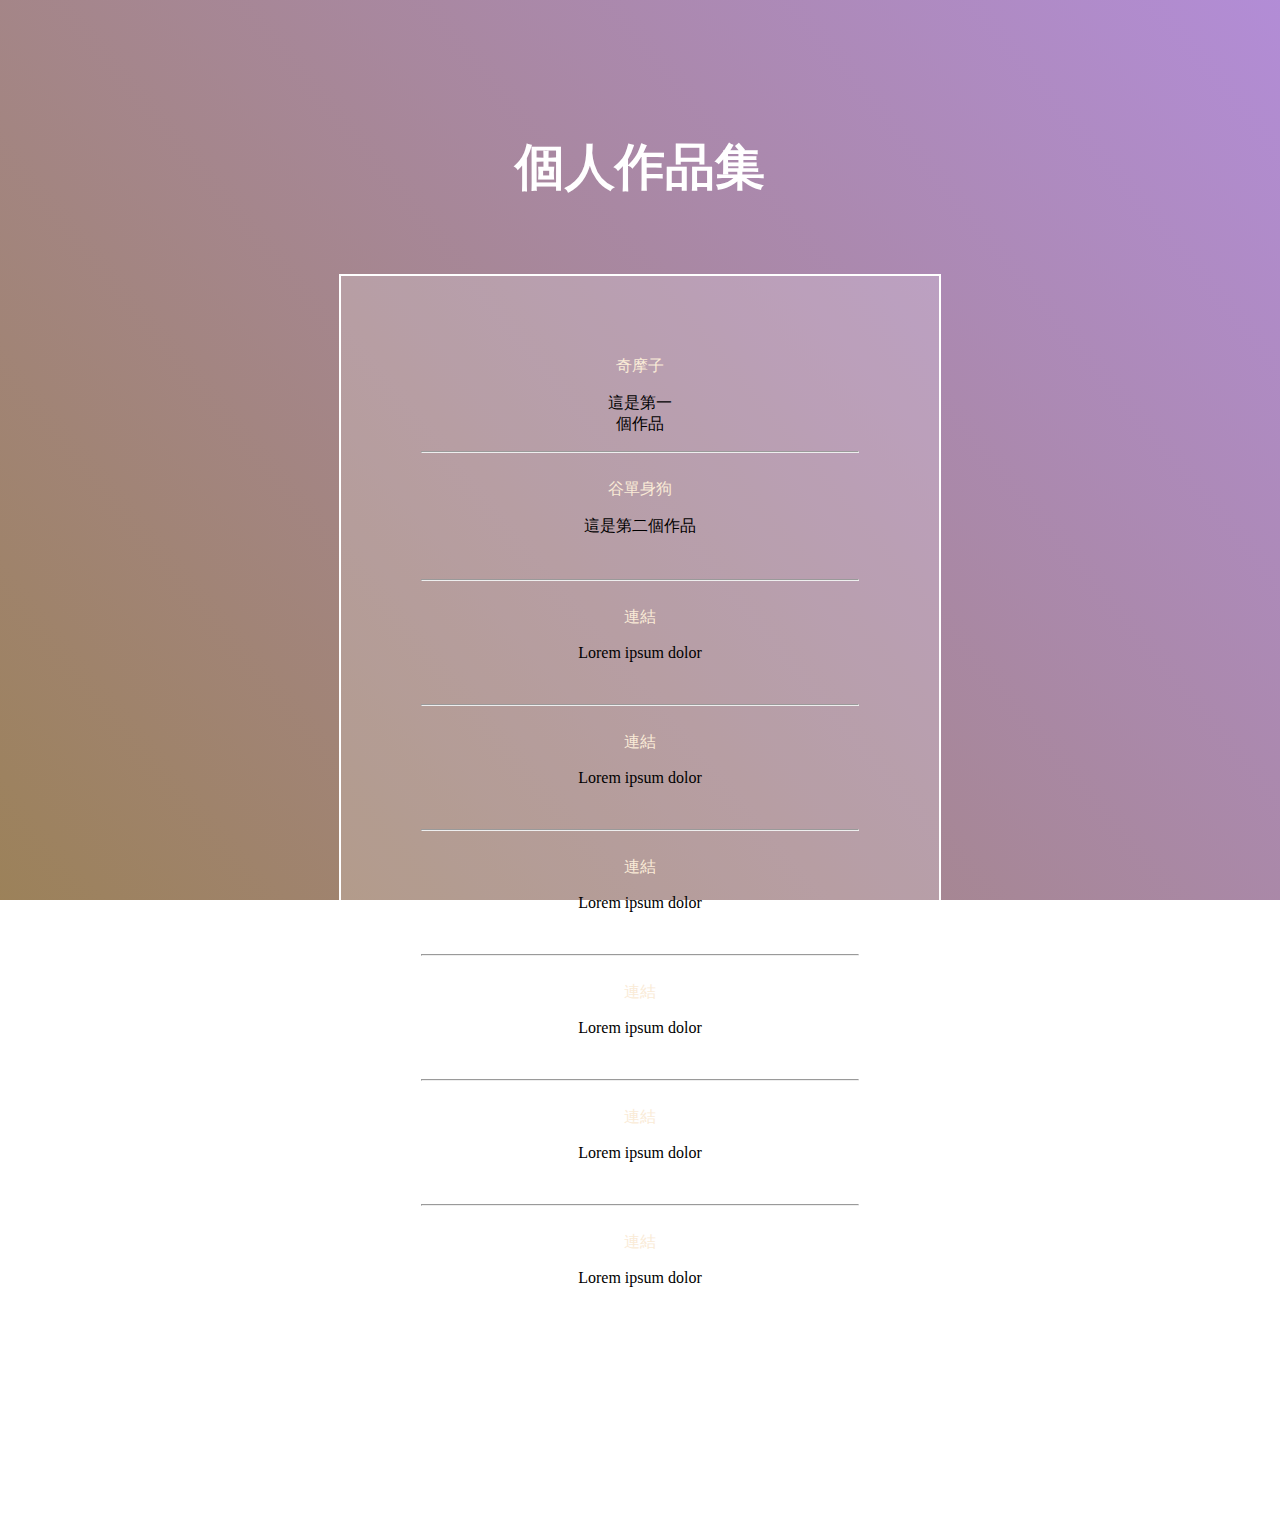
==== index.html @ cb09901f "first index" ====
<!DOCTYPE html>
<html lang="en">

<head>
    <meta charset="UTF-8">
    <meta name="viewport" content="width=device-width, initial-scale=1.0">
    <meta http-equiv="X-UA-Compatible" content="ie=edge">
    <title>Document</title>
    <link rel="stylesheet" href="global.css">
    <link rel="stylesheet" href="grid.css">
    <link rel="stylesheet" href="style.css">
</head>
<style>
    body {
        padding: 0;
        margin: 0;
        height: 100%;
    }

    .fk {
        background-image: linear-gradient(50deg, rgba(131, 98, 48, 0.8), rgba(127, 64, 187, 0.6)), url(https://source.unsplash.com/random);
        background-size: cover;
        background-repeat: no-repeat;
        background-attachment: fixed;
        background-position: center;
        padding: 100px 0;
        height: 100%;
        overflow: auto;
        /* display: flex;
        justify-content: center;
        align-items: center;        */
    }

    .tit {
        text-align: center;
    }

    .tit h1 {
        font-family: 微軟正黑體;
        /* font-family: 標楷體; */
        color: rgb(0, 0, 0);
        font-size: 40px;

    }

    @media screen and (min-width: 740px) {
        .tit h1 {
            font-family: 微軟正黑體;
            font-size: 50px;
            /* font-family: 標楷體; */
            color: rgb(255, 255, 255);
        }
    }

    .box {
        background-color: rgba(255, 255, 255, .2);
        border: 1px solid #fff;
        padding: 30px;

    }

    @media screen and (min-width: 740px) {
        .box {
            background-color: rgba(255, 255, 255, .2);
            border: 2px solid #fff;
            padding: 80px;
        }
    }

    #title {
        width: 80%;
        /* width: calc(100%/2); */
        margin: auto;
        padding: 40px;
        text-align: left;
    }

    @media screen and (min-width: 740px) {
        #title {
            width: 47%;
            /* width: calc(100%/2); */
            /* margin: auto; */
            padding: 40px;
            text-align: center;
        }
    }

    .box a {
        text-decoration: none;
        color: rgb(217, 215, 250);
    }

    @media screen and (min-width: 740px) {
        .box a {
            text-decoration: none;
            color: antiquewhite;
        }
    }
</style>

<body>
    <div class="fk full-width">
        <div class="tit">
            <h1>個人作品集</h1>
        </div>
        <div class="fixed-width" id="title">
            <div class="box">
                <a href="www.tw.yahoo.com">奇摩子</a>
                <p>這是第一
                    <br>
                    個作品</p>
                <hr>
                <br>
                <a href="www.google.com">谷單身狗</a>
                <p>這是第二個作品</p>
                <br>
                <hr>
                <br>
                <a href="#">連結</a>
                <p>Lorem ipsum dolor </p>
                <br>
                <hr>
                <br>
                <a href="#">連結</a>
                <p>Lorem ipsum dolor </p>
                <br>
                <hr>
                <br>
                <a href="#">連結</a>
                <p>Lorem ipsum dolor </p>
                <br>
                <hr>
                <br>
                <a href="#">連結</a>
                <p>Lorem ipsum dolor </p>
                <br>
                <hr>
                <br>
                <a href="#">連結</a>
                <p>Lorem ipsum dolor </p>
                <br>
                <hr>
                <br>
                <a href="#">連結</a>
                <p>Lorem ipsum dolor </p>

            </div>
        </div>
    </div>
</body>

</html>
<!-- ,rgba(57, 47, 150, 0.4),rgba(161, 41, 121, 0.2) -->
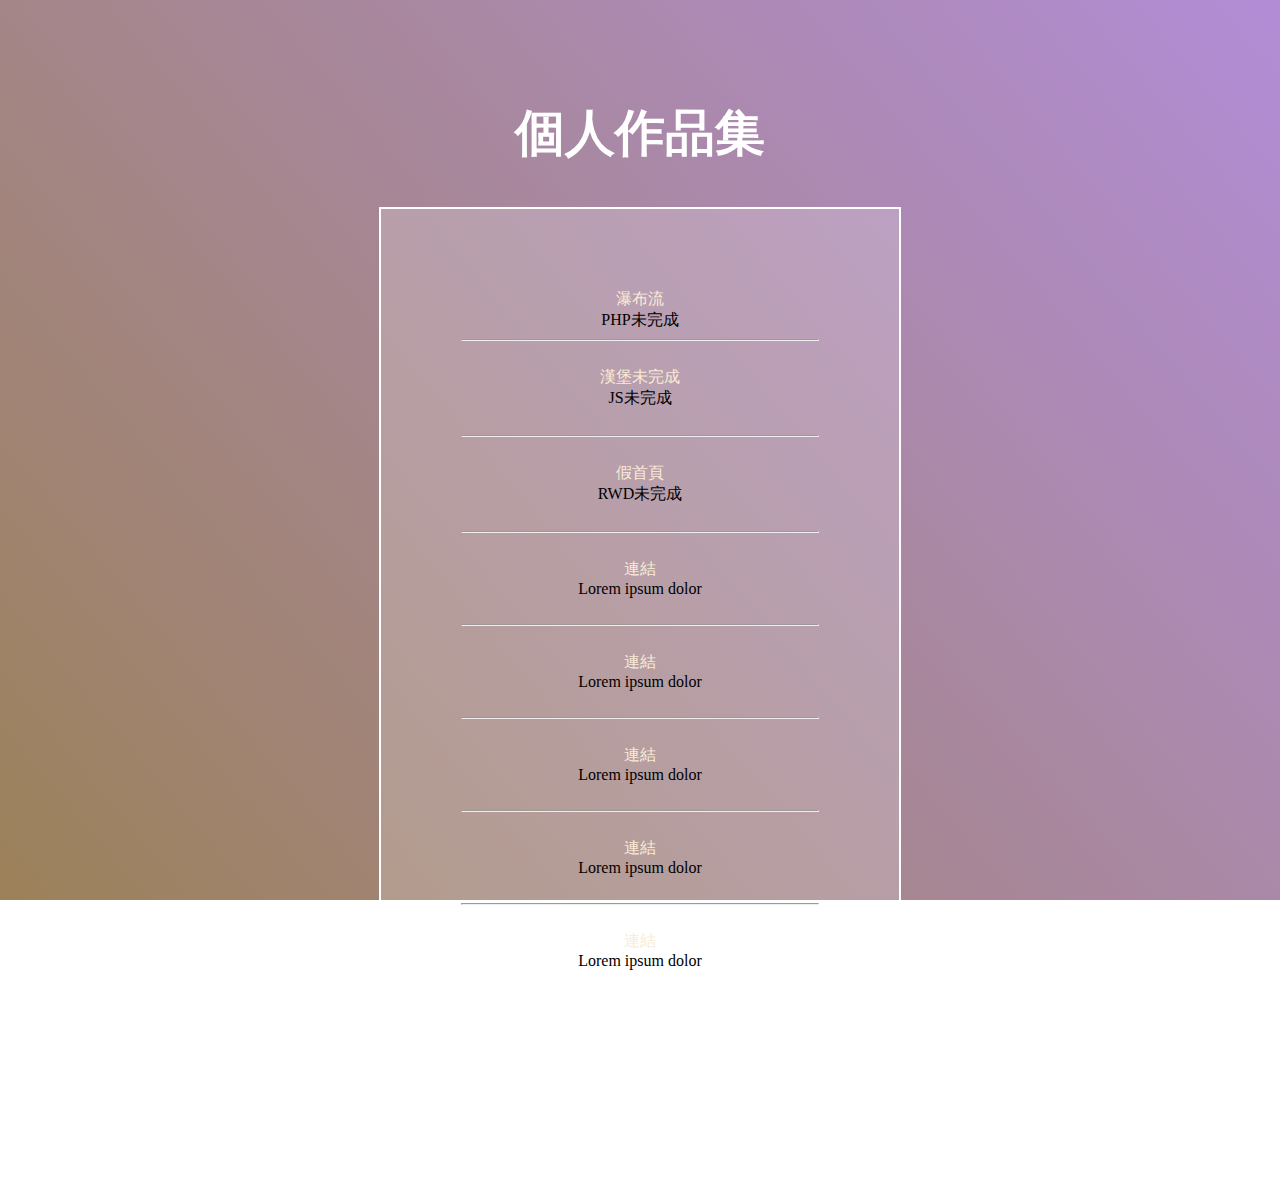
==== commit 64a3a569: "second index" ====
--- a/index.html
+++ b/index.html
@@ -105,19 +105,17 @@
         </div>
         <div class="fixed-width" id="title">
             <div class="box">
-                <a href="www.tw.yahoo.com">奇摩子</a>
-                <p>這是第一
-                    <br>
-                    個作品</p>
+                <a href="col-grid.html">瀑布流</a>
+                <p>PHP未完成</p>
                 <hr>
                 <br>
-                <a href="www.google.com">谷單身狗</a>
-                <p>這是第二個作品</p>
+                <a href="lastday.html">漢堡未完成</a>
+                <p>JS未完成</p>
                 <br>
                 <hr>
                 <br>
-                <a href="#">連結</a>
-                <p>Lorem ipsum dolor </p>
+                <a href="J_hw.html">假首頁</a>
+                <p>RWD未完成</p>
                 <br>
                 <hr>
                 <br>
--- a/global.css
+++ b/global.css
@@ -0,0 +1,42 @@
+*{
+    box-sizing: border-box;
+    font-family: 微軟正黑體;
+}
+html,body,h1,h2,h3,h4,h5,h6,p,img,ul,ol,li,div,span{
+    margin: 0;
+    padding: 0;
+    border: 0;
+}
+a{
+    text-decoration: none;
+}
+li{
+    list-style: none;
+}
+img{
+    width: 100%;
+    vertical-align: top;
+}
+.clearfix::after{
+    content: "";
+    display: block;
+    clear: both;
+}
+.btn{
+    display: block;
+    width: 70%;
+    margin: auto;
+    text-align: center;
+    padding: 10px 30px;
+    background-color: #fa0;
+    color: #000;
+}
+@media screen and (min-width: 540px){
+    .btn{
+        display: inline-block;
+        padding: 10px 30px;
+        background-color: #fa0;
+        color: #000;
+        width: auto;
+    }
+}--- a/grid.css
+++ b/grid.css
@@ -0,0 +1,333 @@
+.full-width{
+    width: 100%;
+}
+.fixed-width{
+    width: 100%;
+}
+.col-1 {
+    width: 8.3333333333%;
+    float: left;
+  }
+  
+  .col-2 {
+    width: 16.6666666667%;
+    float: left;
+  }
+  
+  .col-3 {
+    width: 25%;
+    float: left;
+  }
+  
+  .col-4 {
+    width: 33.3333333333%;
+    float: left;
+  }
+  
+  .col-5 {
+    width: 41.6666666667%;
+    float: left;
+  }
+  
+  .col-6 {
+    width: 50%;
+    float: left;
+  }
+  
+  .col-7 {
+    width: 58.3333333333%;
+    float: left;
+  }
+  
+  .col-8 {
+    width: 66.6666666667%;
+    float: left;
+  }
+  
+  .col-9 {
+    width: 75%;
+    float: left;
+  }
+  
+  .col-10 {
+    width: 83.3333333333%;
+    float: left;
+  }
+  
+  .col-11 {
+    width: 91.6666666667%;
+    float: left;
+  }
+  
+  .col-12 {
+    width: 100%;
+    float: left;
+  }
+  [class*="col"]{
+      padding: 15px;
+  }
+@media screen and (min-width: 540px) {
+    .fixed-width {
+      width: 540px;
+      margin: auto;
+    }
+  
+    .col-sm-1 {
+      width: 8.3333333333%;
+      float: left;
+    }
+  
+    .col-sm-2 {
+      width: 16.6666666667%;
+      float: left;
+    }
+  
+    .col-sm-3 {
+      width: 25%;
+      float: left;
+    }
+  
+    .col-sm-4 {
+      width: 33.3333333333%;
+      float: left;
+    }
+  
+    .col-sm-5 {
+      width: 41.6666666667%;
+      float: left;
+    }
+  
+    .col-sm-6 {
+      width: 50%;
+      float: left;
+    }
+  
+    .col-sm-7 {
+      width: 58.3333333333%;
+      float: left;
+    }
+  
+    .col-sm-8 {
+      width: 66.6666666667%;
+      float: left;
+    }
+  
+    .col-sm-9 {
+      width: 75%;
+      float: left;
+    }
+  
+    .col-sm-10 {
+      width: 83.3333333333%;
+      float: left;
+    }
+  
+    .col-sm-11 {
+      width: 91.6666666667%;
+      float: left;
+    }
+  
+    .col-sm-12 {
+      width: 100%;
+      float: left;
+    }
+  }
+  @media screen and (min-width: 720px) {
+    .fixed-width {
+      width: 720px;
+      margin: auto;
+    }
+  
+    .col-md-1 {
+      width: 8.3333333333%;
+      float: left;
+    }
+  
+    .col-md-2 {
+      width: 16.6666666667%;
+      float: left;
+    }
+  
+    .col-md-3 {
+      width: 25%;
+      float: left;
+    }
+  
+    .col-md-4 {
+      width: 33.3333333333%;
+      float: left;
+    }
+  
+    .col-md-5 {
+      width: 41.6666666667%;
+      float: left;
+    }
+  
+    .col-md-6 {
+      width: 50%;
+      float: left;
+    }
+  
+    .col-md-7 {
+      width: 58.3333333333%;
+      float: left;
+    }
+  
+    .col-md-8 {
+      width: 66.6666666667%;
+      float: left;
+    }
+  
+    .col-md-9 {
+      width: 75%;
+      float: left;
+    }
+  
+    .col-md-10 {
+      width: 83.3333333333%;
+      float: left;
+    }
+  
+    .col-md-11 {
+      width: 91.6666666667%;
+      float: left;
+    }
+  
+    .col-md-12 {
+      width: 100%;
+      float: left;
+    }
+  }
+  @media screen and (min-width: 960px) {
+    .fixed-width {
+      width: 960px;
+      margin: auto;
+    }
+  
+    .col-lg-1 {
+      width: 8.3333333333%;
+      float: left;
+    }
+  
+    .col-lg-2 {
+      width: 16.6666666667%;
+      float: left;
+    }
+  
+    .col-lg-3 {
+      width: 25%;
+      float: left;
+    }
+  
+    .col-lg-4 {
+      width: 33.3333333333%;
+      float: left;
+    }
+  
+    .col-lg-5 {
+      width: 41.6666666667%;
+      float: left;
+    }
+  
+    .col-lg-6 {
+      width: 50%;
+      float: left;
+    }
+  
+    .col-lg-7 {
+      width: 58.3333333333%;
+      float: left;
+    }
+  
+    .col-lg-8 {
+      width: 66.6666666667%;
+      float: left;
+    }
+  
+    .col-lg-9 {
+      width: 75%;
+      float: left;
+    }
+  
+    .col-lg-10 {
+      width: 83.3333333333%;
+      float: left;
+    }
+  
+    .col-lg-11 {
+      width: 91.6666666667%;
+      float: left;
+    }
+  
+    .col-lg-12 {
+      width: 100%;
+      float: left;
+    }
+  }
+  @media screen and (min-width: 1140px) {
+    .fixed-width {
+      width: 1140px;
+      margin: auto;
+    }
+  
+    .col-xl-1 {
+      width: 8.3333333333%;
+      float: left;
+    }
+  
+    .col-xl-2 {
+      width: 16.6666666667%;
+      float: left;
+    }
+  
+    .col-xl-3 {
+      width: 25%;
+      float: left;
+    }
+  
+    .col-xl-4 {
+      width: 33.3333333333%;
+      float: left;
+    }
+  
+    .col-xl-5 {
+      width: 41.6666666667%;
+      float: left;
+    }
+  
+    .col-xl-6 {
+      width: 50%;
+      float: left;
+    }
+  
+    .col-xl-7 {
+      width: 58.3333333333%;
+      float: left;
+    }
+  
+    .col-xl-8 {
+      width: 66.6666666667%;
+      float: left;
+    }
+  
+    .col-xl-9 {
+      width: 75%;
+      float: left;
+    }
+  
+    .col-xl-10 {
+      width: 83.3333333333%;
+      float: left;
+    }
+  
+    .col-xl-11 {
+      width: 91.6666666667%;
+      float: left;
+    }
+  
+    .col-xl-12 {
+      width: 100%;
+      float: left;
+    }
+  }
+  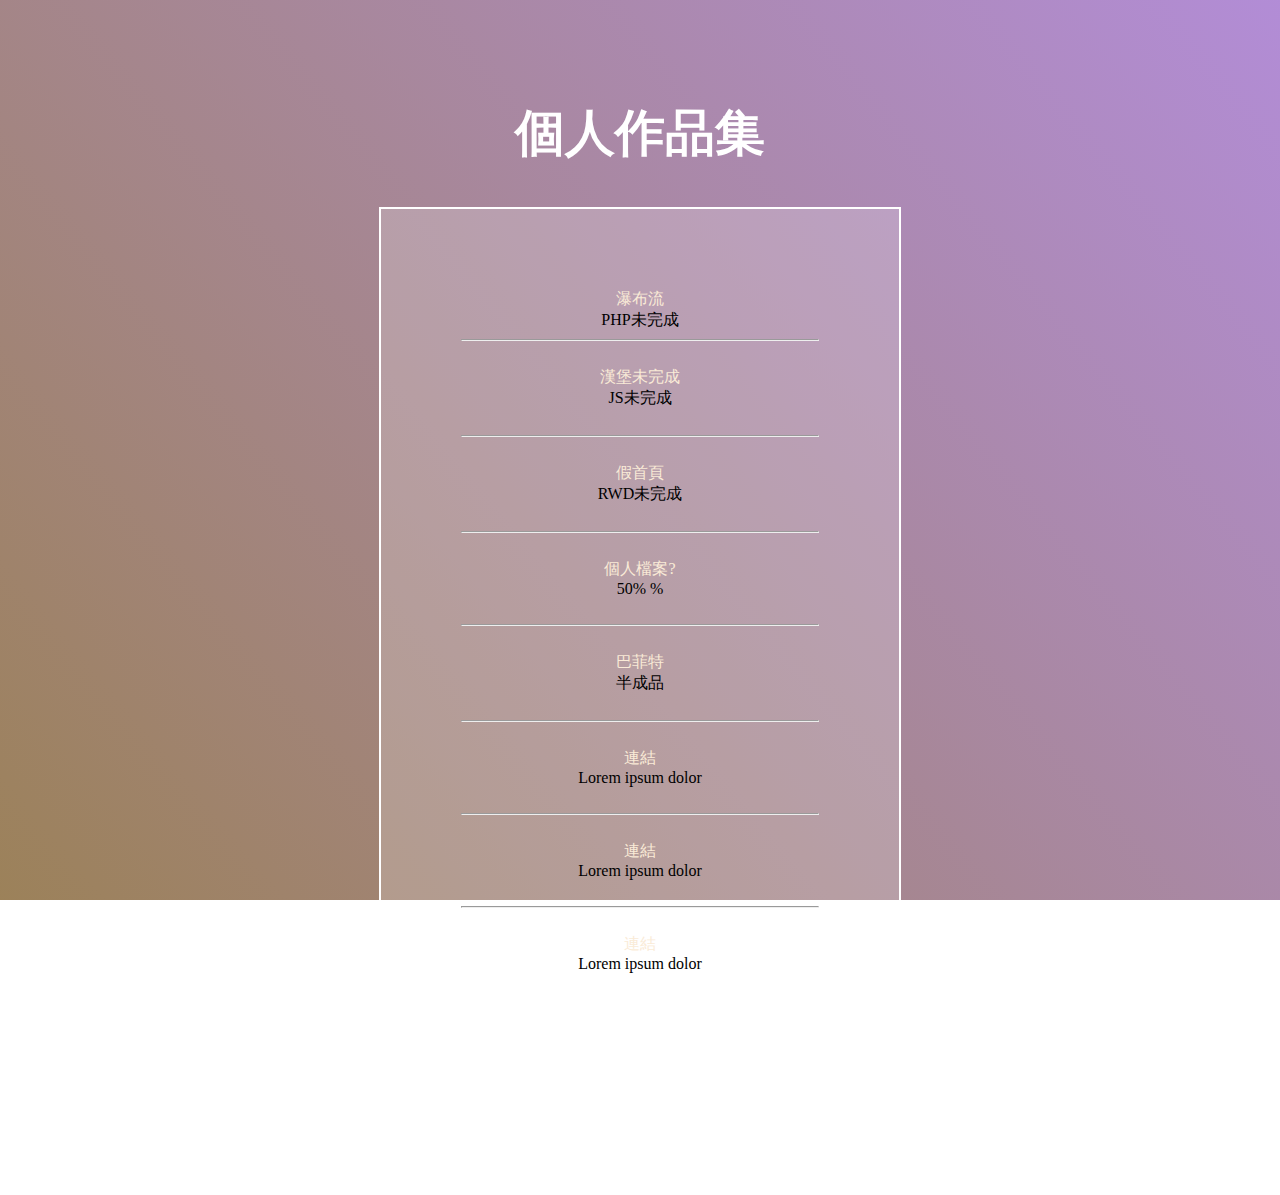
==== commit 746e27a5: "1121end" ====
--- a/index.html
+++ b/index.html
@@ -109,7 +109,7 @@
                 <p>PHP未完成</p>
                 <hr>
                 <br>
-                <a href="lastday.html">漢堡未完成</a>
+                <a href="hamburger.html">漢堡未完成</a>
                 <p>JS未完成</p>
                 <br>
                 <hr>
@@ -119,13 +119,13 @@
                 <br>
                 <hr>
                 <br>
-                <a href="#">連結</a>
-                <p>Lorem ipsum dolor </p>
+                <a href="1111.html">個人檔案?</a>
+                <p>50% %</p>
                 <br>
                 <hr>
                 <br>
-                <a href="#">連結</a>
-                <p>Lorem ipsum dolor </p>
+                <a href="ETF.html">巴菲特</a>
+                <p>半成品</p>
                 <br>
                 <hr>
                 <br>
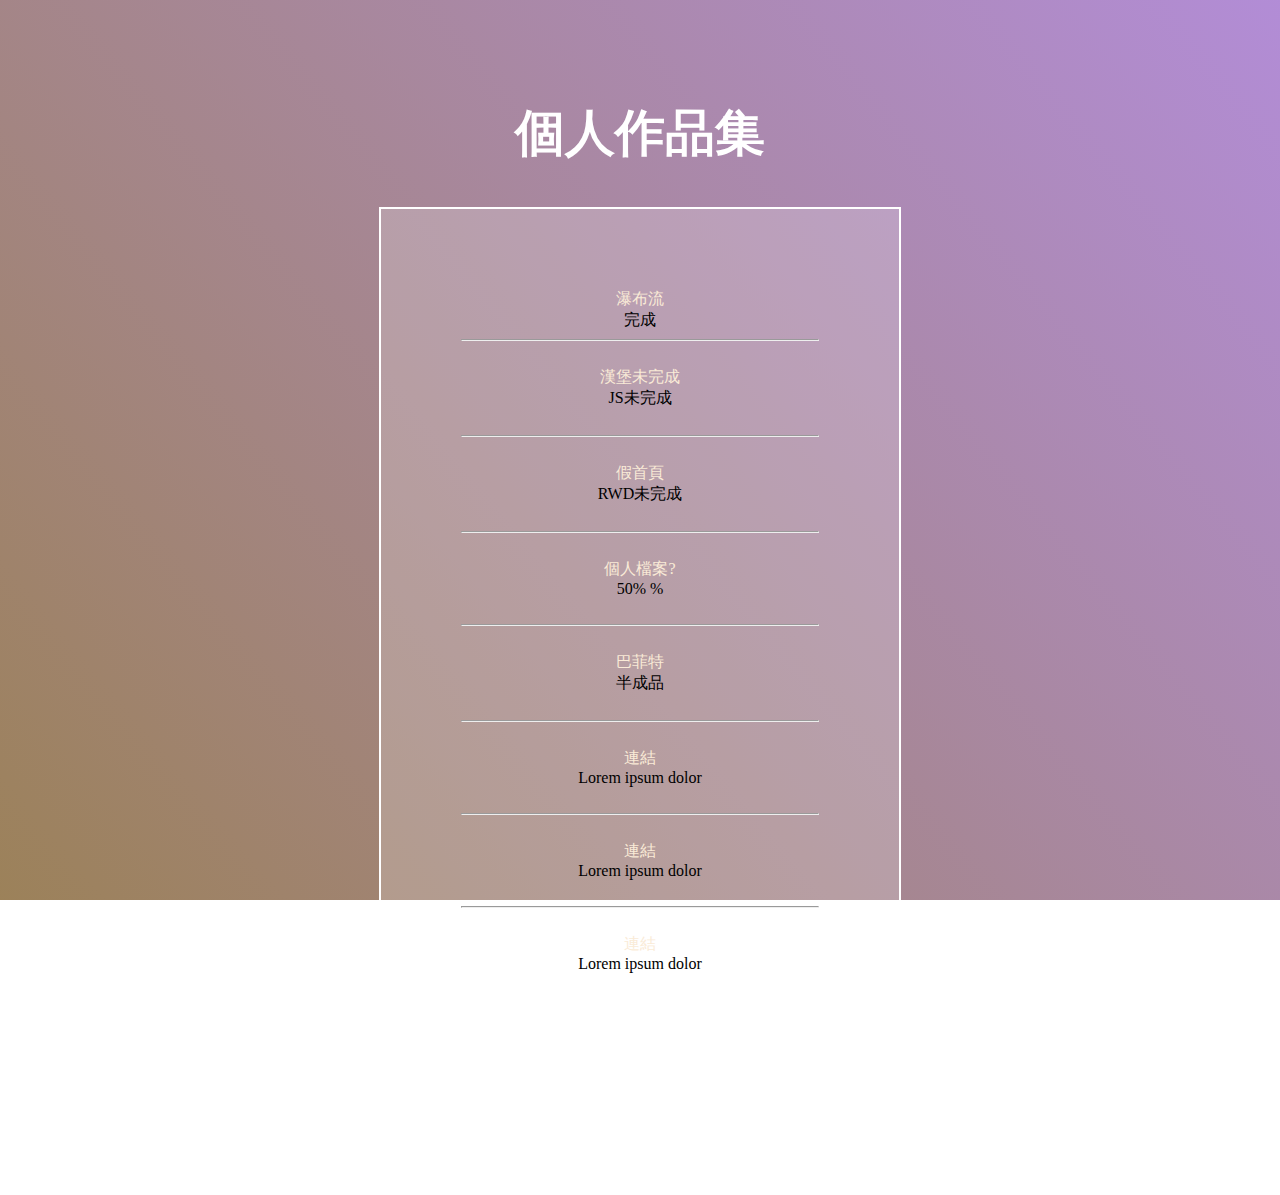
==== commit 0e1fd3b2: "181121" ====
--- a/index.html
+++ b/index.html
@@ -105,41 +105,41 @@
         </div>
         <div class="fixed-width" id="title">
             <div class="box">
-                <a href="col-grid.html">瀑布流</a>
-                <p>PHP未完成</p>
+                <a href="col-grid.html" target="_blank">瀑布流</a>
+                <p>完成</p>
                 <hr>
                 <br>
-                <a href="hamburger.html">漢堡未完成</a>
+                <a href="hamburger.html" target="_blank">漢堡未完成</a>
                 <p>JS未完成</p>
                 <br>
                 <hr>
                 <br>
-                <a href="J_hw.html">假首頁</a>
+                <a href="J_hw.html" target="_blank">假首頁</a>
                 <p>RWD未完成</p>
                 <br>
                 <hr>
                 <br>
-                <a href="1111.html">個人檔案?</a>
+                <a href="1111.html" target="_blank">個人檔案?</a>
                 <p>50% %</p>
                 <br>
                 <hr>
                 <br>
-                <a href="ETF.html">巴菲特</a>
+                <a href="ETF.html" target="_blank">巴菲特</a>
                 <p>半成品</p>
                 <br>
                 <hr>
                 <br>
-                <a href="#">連結</a>
+                <a href="#" target="_blank">連結</a>
                 <p>Lorem ipsum dolor </p>
                 <br>
                 <hr>
                 <br>
-                <a href="#">連結</a>
+                <a href="#" target="_blank">連結</a>
                 <p>Lorem ipsum dolor </p>
                 <br>
                 <hr>
                 <br>
-                <a href="#">連結</a>
+                <a href="#" target="_blank">連結</a>
                 <p>Lorem ipsum dolor </p>
 
             </div>
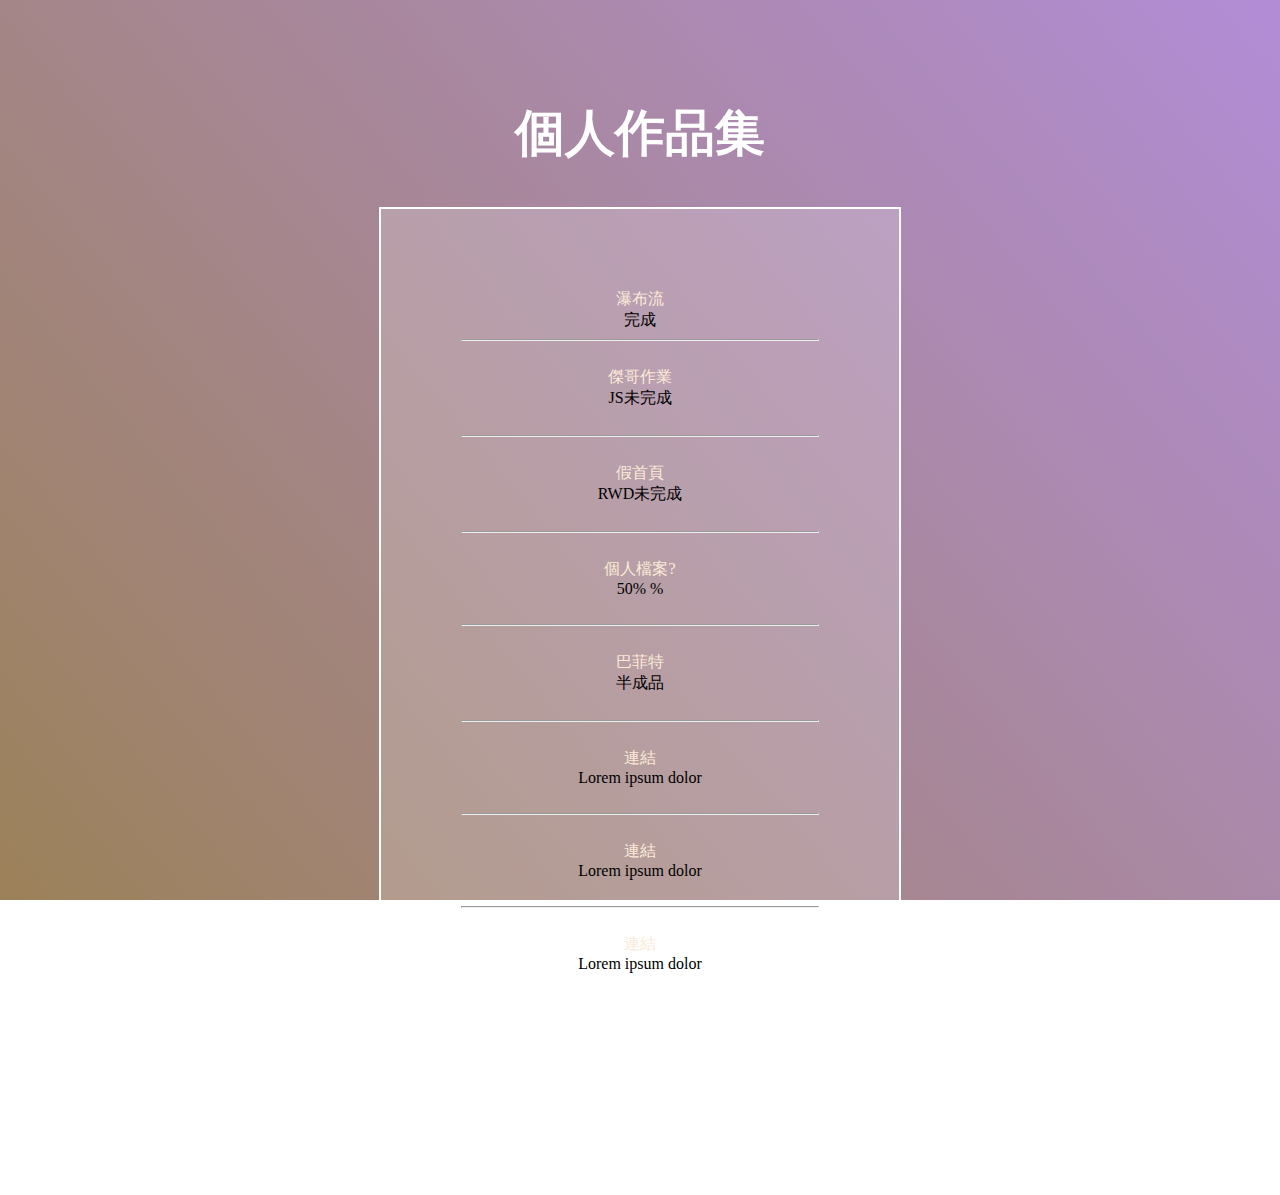
==== commit a67c3165: "no2homework" ====
--- a/index.html
+++ b/index.html
@@ -109,7 +109,7 @@
                 <p>完成</p>
                 <hr>
                 <br>
-                <a href="hamburger.html" target="_blank">漢堡未完成</a>
+                <a href="hamburger.html" target="_blank">傑哥作業</a>
                 <p>JS未完成</p>
                 <br>
                 <hr>
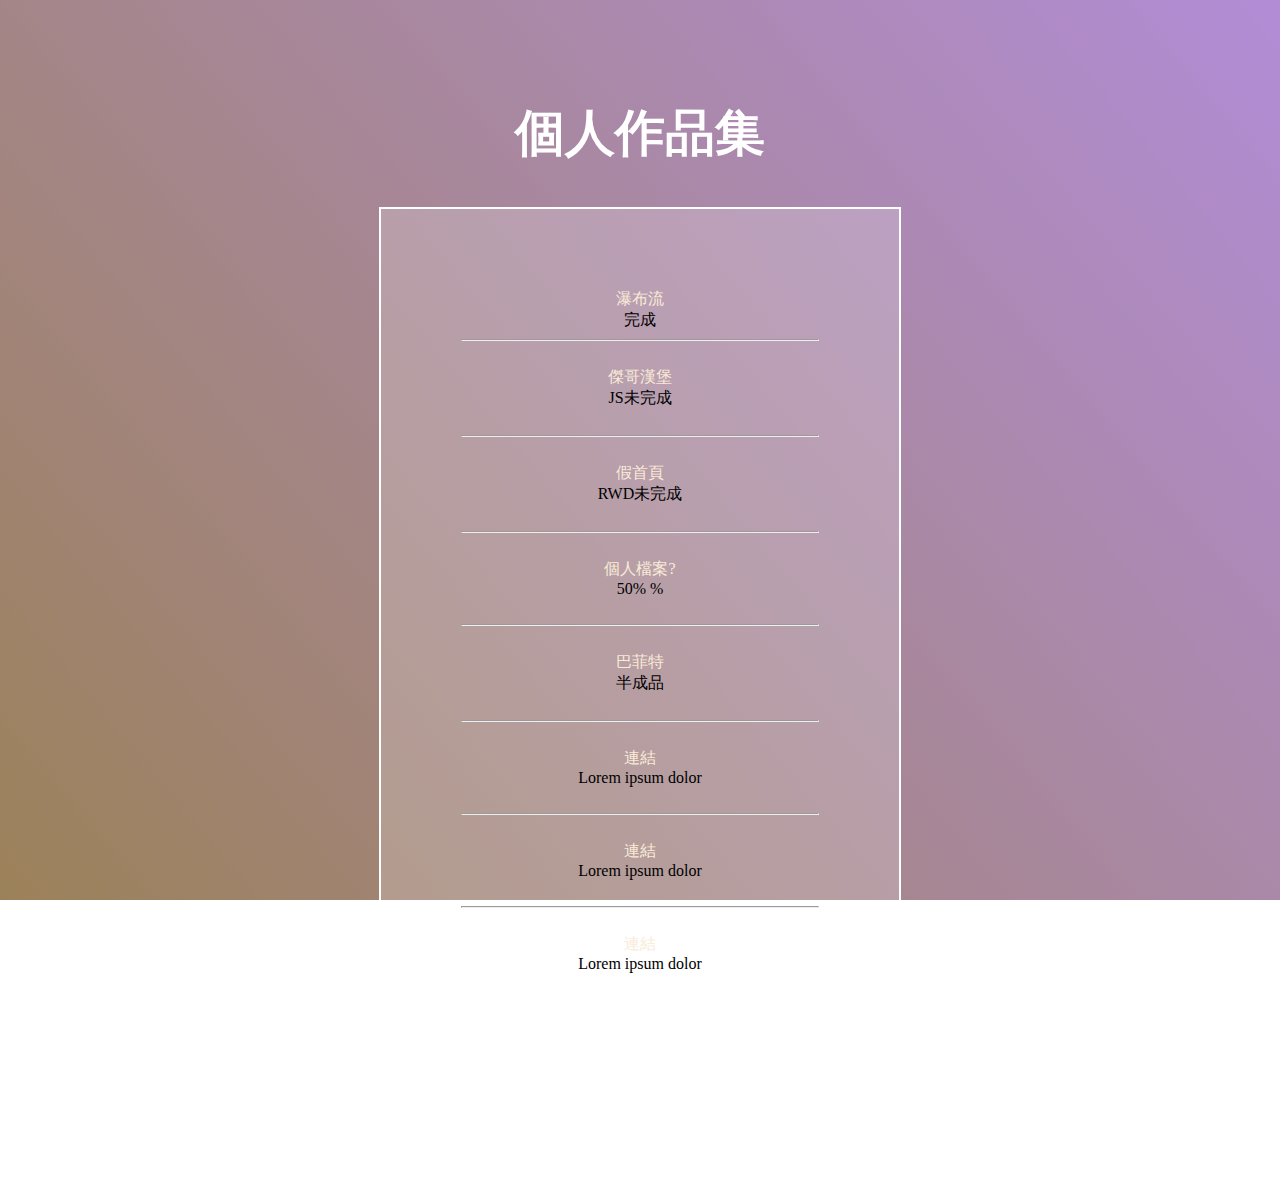
==== commit 802ffcd8: "1123" ====
--- a/index.html
+++ b/index.html
@@ -109,7 +109,7 @@
                 <p>完成</p>
                 <hr>
                 <br>
-                <a href="hamburger.html" target="_blank">傑哥作業</a>
+                <a href="hamburger.html" target="_blank">傑哥漢堡</a>
                 <p>JS未完成</p>
                 <br>
                 <hr>
